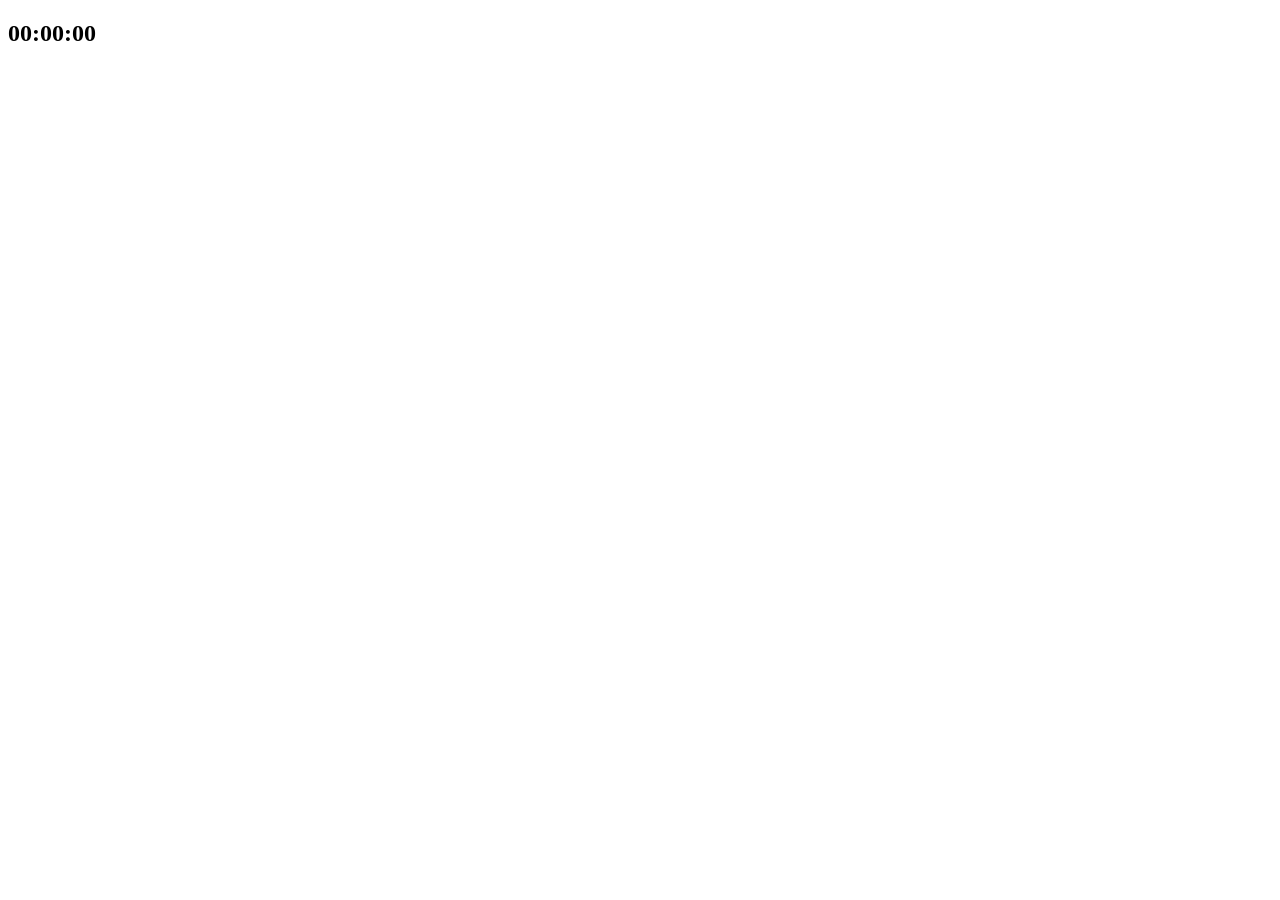
==== index.html @ d778dac0 "First Commit" ====
<!DOCTYPE html>
<html>
  <head>
    <title>App</title>
    <meta charset="UTF-8" />
    <link rel="stylesheet" href="css/style.css"/>
  </head>
  <body>
    <h2 id="clock">00:00:00</h2>
    <form class="hidden" id="login-form">

    </form>
    <h1 class="hidden" id="greeting"></h1>
    <div id="quote">
      <span></span>
      <span></span>
    </div>
    <script src="index.js"></script>
  </body>
</html>
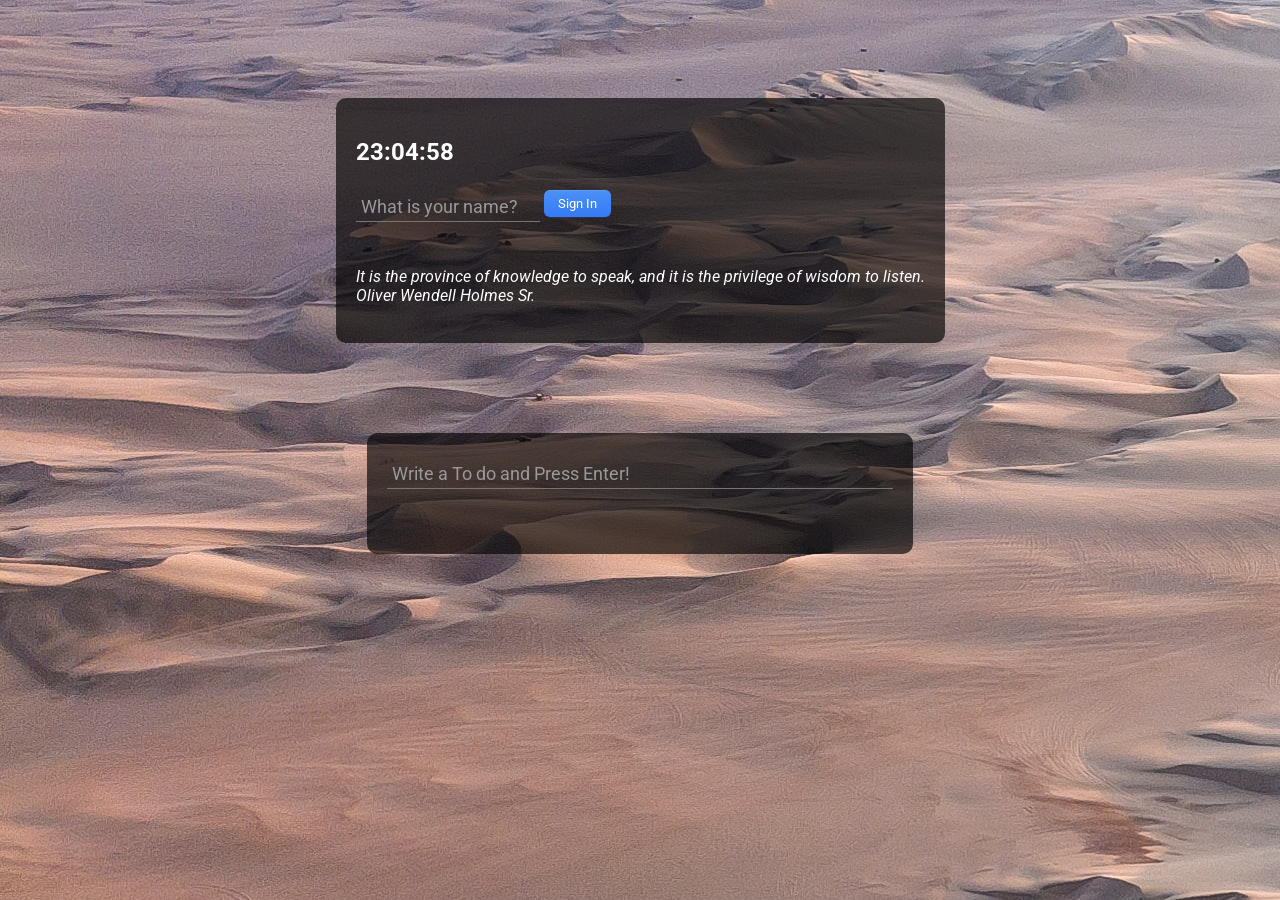
==== commit 2e53805e: "todo list study..." ====
--- a/index.html
+++ b/index.html
@@ -1,20 +1,58 @@
 <!DOCTYPE html>
 <html>
   <head>
-    <title>App</title>
+    <title>VanillaJS</title>
     <meta charset="UTF-8" />
     <link rel="stylesheet" href="css/style.css"/>
   </head>
   <body>
-    <h2 id="clock">00:00:00</h2>
-    <form class="hidden" id="login-form">
+    
+ 
+    <div class="centerWrapper">  
 
+      <div id="mainContainer">    
+
+      <h2 id="clock">00:00:00</h2>
+      
+      <form class="hidden" id="login-form">
+        <div class="group">      
+          <input id="prettyInput" type="text" required>
+          <span class="highlight"></span>
+          <label>What is your name?</label>
+          <input type="submit" value="Sign In" class="button-10"/>
+        </div>
+      </form>
+      
+      <h1 class="hidden" id="greeting">
+      </h1>
+
+      <div id="quote">
+        <span></span>
+        <br/>
+        <span></span>
+      </div>
+    </div>
+
+    <div id="contentsContainer">   
+      <form id="todo-form">
+        <div class="group">
+      <input type="text" id="prettyInput" required/>
+      <span class="highlight"></span>
+      <label>Write a To do and Press Enter!</label>
+    </div>
     </form>
-    <h1 class="hidden" id="greeting"></h1>
-    <div id="quote">
-      <span></span>
-      <span></span>
-    </div>
-    <script src="index.js"></script>
+    <ul id="todo-list">
+    </ul>
+  </div>
+ 
+
+  </div>
+  
+
+    <script src="js/greetings.js"></script>
+    <script src="js/clock.js"></script>
+    <script src="js/quotes.js"></script>
+    <script src="js/background.js"></script>
+    <script src="js/todo.js"></script>
   </body>
 </html>
--- a/css/style.css
+++ b/css/style.css
@@ -0,0 +1,134 @@
+@import url('https://fonts.googleapis.com/css?family=Roboto');
+@import url('https://fonts.googleapis.com/css?family=Andada|Permanent+Marker|Raleway:300');
+
+body{
+    background-repeat: no-repeat;
+    background-size: auto;
+    font-family:'Roboto';
+}
+
+.hidden{
+    display: none;
+}
+
+.centerWrapper{
+    display: grid;
+    place-items: center;
+    min-height: 40vh;
+}
+
+#mainContainer, #contentsContainer{
+    max-width: 70%;
+    min-width: 40%;
+    margin-top: 10vh;
+    padding: 20px;
+    border-radius: 10px;
+    background-color: rgba(0, 0, 0, 0.65);
+    color: white;
+}
+
+#contentsContainer input{
+  width: 98%;
+}
+
+#quote{
+  font-style: italic;
+  margin-bottom: 2vh;
+}
+.button-10 {
+    
+  
+    align-items: center;
+    padding: 6px 14px;
+    font-family: -apple-system, BlinkMacSystemFont, 'Roboto', sans-serif;
+    border-radius: 6px;
+    border: none;
+  
+    color: #fff;
+    background: linear-gradient(180deg, #4B91F7 0%, #367AF6 100%);
+     background-origin: border-box;
+    box-shadow: 0px 0.5px 1.5px rgba(54, 122, 246, 0.25), inset 0px 0.8px 0px -0.25px rgba(255, 255, 255, 0.2);
+    user-select: none;
+    -webkit-user-select: none;
+    touch-action: manipulation;
+  }
+  
+  .button-10:focus {
+    box-shadow: inset 0px 0.8px 0px -0.25px rgba(255, 255, 255, 0.2), 0px 0.5px 1.5px rgba(54, 122, 246, 0.25), 0px 0px 0px 3.5px rgba(58, 108, 217, 0.5);
+    outline: 0;
+  }
+  .group        { 
+    position:relative; 
+    margin-bottom:45px; 
+    overflow: hidden;
+  }
+
+  #prettyInput         {
+    
+    padding:10px 10px 10px 5px;
+    background-color: transparent;
+    border:none;
+    border-bottom:1px solid #757575;
+    color: white;
+  }
+  #prettyInput:focus     { outline:none; }
+  
+  /* LABEL ======================================= */
+  label          {
+    color:#999; 
+    font-size:18px;
+    font-weight:normal;
+    position:absolute;
+    pointer-events:none;
+    left:5px;
+    top:10px;
+    transition:0.2s ease all; 
+    -moz-transition:0.2s ease all; 
+    -webkit-transition:0.2s ease all;
+
+  }
+  
+  /* active state */
+  #prettyInput:focus ~ label, #prettyInput:valid ~ label    {
+    top:-3px;
+    font-size:10px;
+    color:#999; 
+  }
+  
+  
+  /* active state */
+  #prettyInput:focus ~ .bar:before, #prettyInput:focus ~ .bar:after {
+    width:50%;
+  }
+  
+  /* HIGHLIGHTER ================================== */
+  .highlight {
+    position:absolute;
+    height:60%; 
+    width:100px; 
+    top:25%; 
+    left:0;
+    pointer-events:none;
+    opacity:0.5;
+  }
+  
+  /* active state */
+  #prettyInput:focus ~ .highlight {
+    -webkit-animation:inputHighlighter 0.3s ease;
+    -moz-animation:inputHighlighter 0.3s ease;
+    animation:inputHighlighter 0.3s ease;
+  }
+  
+  /* ANIMATIONS ================ */
+  @-webkit-keyframes inputHighlighter {
+    from { background:#5264AE; }
+    to  { width:0; background:transparent; }
+  }
+  @-moz-keyframes inputHighlighter {
+    from { background:#5264AE; }
+    to  { width:0; background:transparent; }
+  }
+  @keyframes inputHighlighter {
+    from { background:#5264AE; }
+    to  { width:0; background:transparent; }
+  }
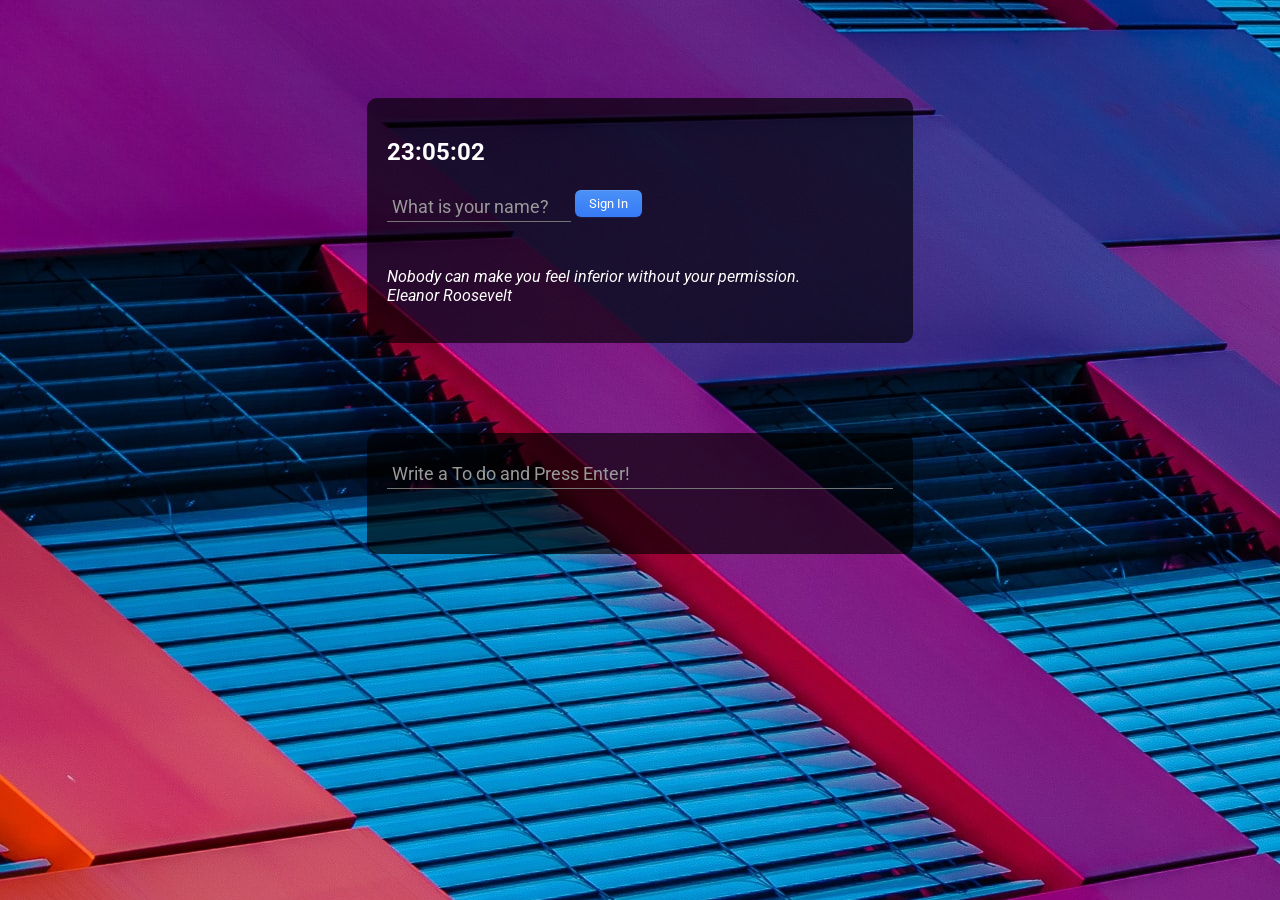
==== commit 4f73bc12: "Study Fin" ====
--- a/index.html
+++ b/index.html
@@ -13,7 +13,10 @@
       <div id="mainContainer">    
 
       <h2 id="clock">00:00:00</h2>
-      
+      <div id="weather">
+        <span></span>
+        <span></span>
+      </div>
       <form class="hidden" id="login-form">
         <div class="group">      
           <input id="prettyInput" type="text" required>
@@ -54,5 +57,6 @@
     <script src="js/quotes.js"></script>
     <script src="js/background.js"></script>
     <script src="js/todo.js"></script>
+    <script src="js/weather.js"></script>
   </body>
 </html>
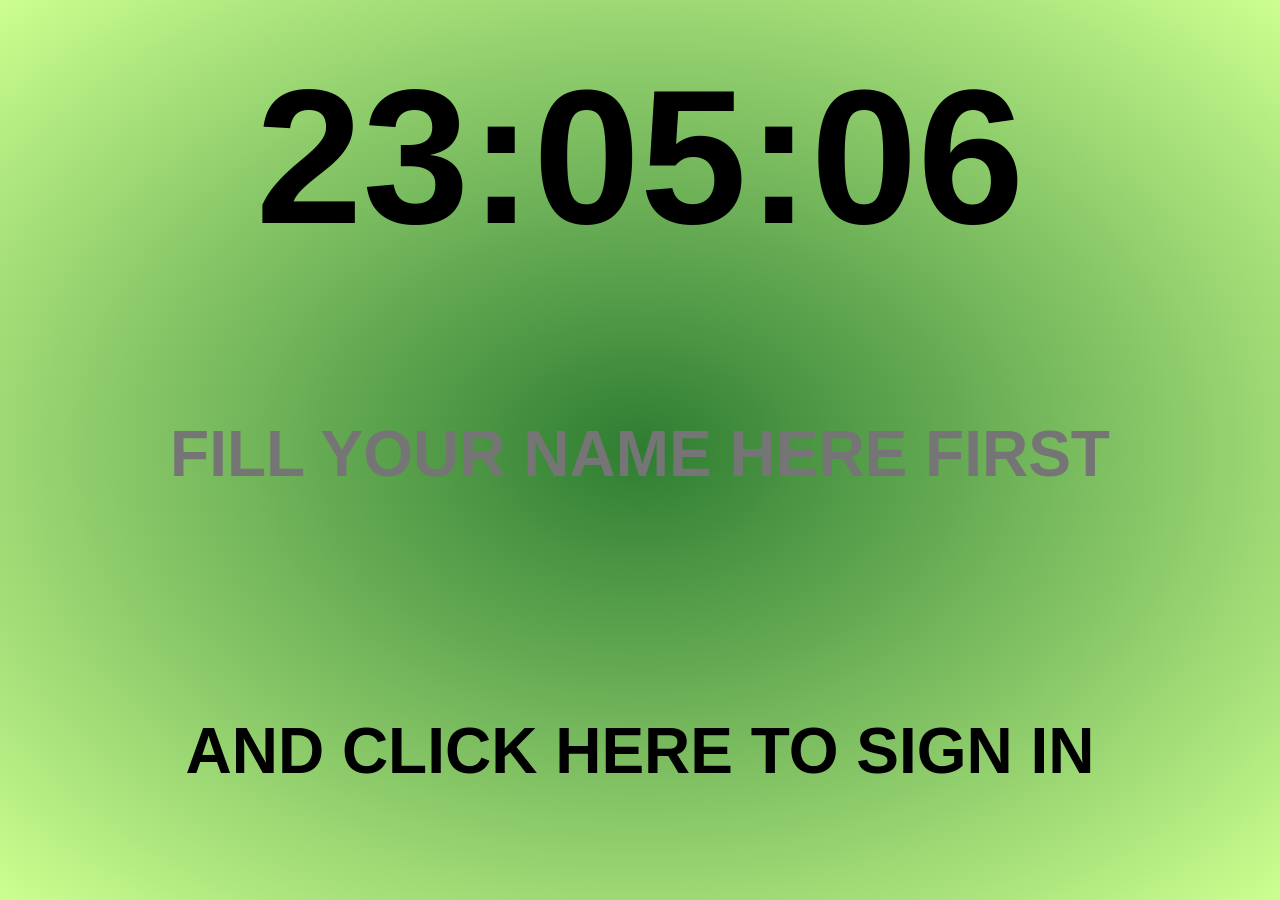
==== commit ddc239ea: "Let's Finish This!" ====
--- a/index.html
+++ b/index.html
@@ -3,60 +3,36 @@
   <head>
     <title>VanillaJS</title>
     <meta charset="UTF-8" />
-    <link rel="stylesheet" href="css/style.css"/>
+    <link rel="stylesheet" href="css/index.css"/>
   </head>
   <body>
-    
- 
-    <div class="centerWrapper">  
+  <div class="before">
+  <span id="clock">00:00:00</span>
+  <input  type="text" id="nameInput" required placeholder="FILL YOUR NAME HERE FIRST"/>
+  <input  type="button" id="signInBtn" value="AND CLICK HERE TO SIGN IN"/>
+  </div>
 
-      <div id="mainContainer">    
-
-      <h2 id="clock">00:00:00</h2>
-      <div id="weather">
-        <span></span>
-        <span></span>
-      </div>
-      <form class="hidden" id="login-form">
-        <div class="group">      
-          <input id="prettyInput" type="text" required>
-          <span class="highlight"></span>
-          <label>What is your name?</label>
-          <input type="submit" value="Sign In" class="button-10"/>
-        </div>
+  <div class="after hidden">
+    <span id="clock2">00:00:00</span>
+    <div id="greeting"></div>
+    <div class="container">
+      <form id="todo-form">   
+        <input  type="text" id="todoInput" placeholder="TYPE YOUR TO-DO HERE AND PRESS ENTER" required/>  
       </form>
-      
-      <h1 class="hidden" id="greeting">
-      </h1>
-
-      <div id="quote">
-        <span></span>
-        <br/>
-        <span></span>
+     <div id="weather">
+      <span>YOUR CITY</span>
+      <br/>
+      <span>NOW ON</span>
       </div>
     </div>
+      <ul id="todo-list">
+      </ul>
+  </div>
 
-    <div id="contentsContainer">   
-      <form id="todo-form">
-        <div class="group">
-      <input type="text" id="prettyInput" required/>
-      <span class="highlight"></span>
-      <label>Write a To do and Press Enter!</label>
-    </div>
-    </form>
-    <ul id="todo-list">
-    </ul>
-  </div>
- 
-
-  </div>
-  
-
-    <script src="js/greetings.js"></script>
-    <script src="js/clock.js"></script>
-    <script src="js/quotes.js"></script>
-    <script src="js/background.js"></script>
-    <script src="js/todo.js"></script>
-    <script src="js/weather.js"></script>
   </body>
+  <script src="js/hex.js"></script>
+  <script src="js/clock.js"></script>
+  <script src="js/newGreetings.js"></script>
+  <script src="js/weather.js"></script>
+  <script src="js/todo.js"></script>
 </html>
--- a/css/index.css
+++ b/css/index.css
@@ -0,0 +1,98 @@
+* {
+    font-family: 'Helvetica', 'Arial', sans-serif;
+    font-weight: bold;
+    text-transform: uppercase;
+   }
+html {
+    height: 100%;
+}
+.hidden{
+    display: none !important;
+}
+.before {
+    display: grid;
+    grid-template-rows: repeat(3, 33vh);
+}
+.after{
+    grid-template-rows: repeat(4, 25vh);
+}
+#clock, #clock2{
+    font-size: 20vh;
+    font-size: 15vw;
+    
+    text-align: center;
+    display: grid;
+    place-items: center;
+}
+#nameInput{
+    font-size: 7vh;
+    font-size: 5vw;
+    text-align: center;
+    background-color: transparent;
+    border:0;outline:0;
+}
+#signInBtn{
+    font-size: 7vh;
+    font-size: 5vw;
+    background-color: transparent;
+    border:0;outline:0;
+}
+#signInBtn:hover{
+    background-color: black;
+    color: white;
+}
+#nameInput:hover{
+    background-color: black;
+    color: white;
+}
+#greeting{
+    font-size: 7vh;
+    font-size: 5vw;
+    text-align: center;
+}
+.container{
+    display: grid;
+    grid-template-columns: 50vw 50vw;
+
+}
+#todo-form{
+    display: grid;
+    place-items: center;
+}
+#todoInput{
+    text-align: center;
+    font-size: 2vh;
+    font-size: 2vw;
+    width: 90%;
+    height: 90%;
+    background-color: transparent;
+    border: 5px solid black;
+    border-radius: 10px;
+}
+#weather{
+    width: 90%;
+    height: 90%;
+    font-size: 3vh;
+    font-size: 3vw;
+    text-align: center;
+}
+#todo-list{
+    display: grid;
+    grid-template-columns: 50% 50%;
+    width: 90%;
+    height: 90%;
+    text-align: center;
+    font-size: 2vh;
+    font-size: 2vw;
+    grid-gap: 1em;
+}
+.todo-li{
+    display: grid;
+    grid-template-columns: 50% 50%;
+}
+.button-10 {
+    align-items: center;
+    border-radius: 6px;
+    border: 1px solid black;
+    background-color: transparent;
+  }
